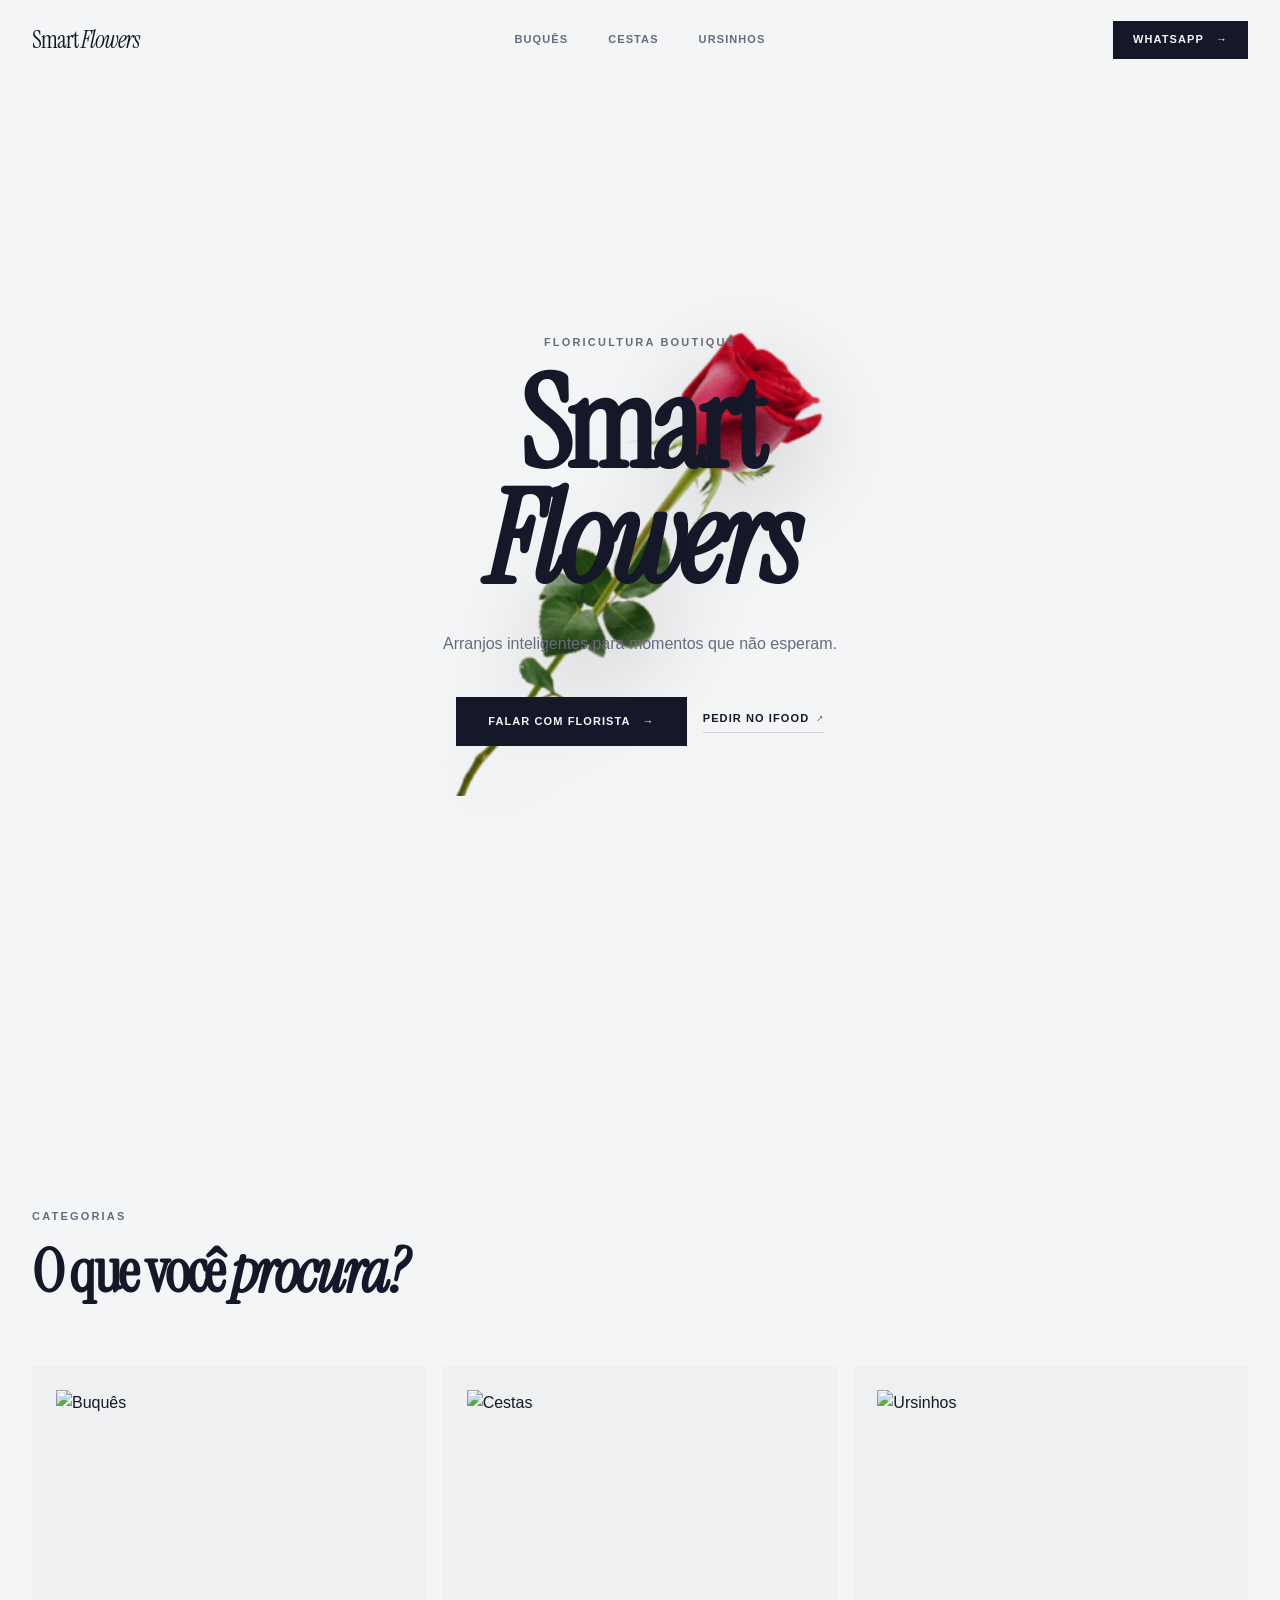
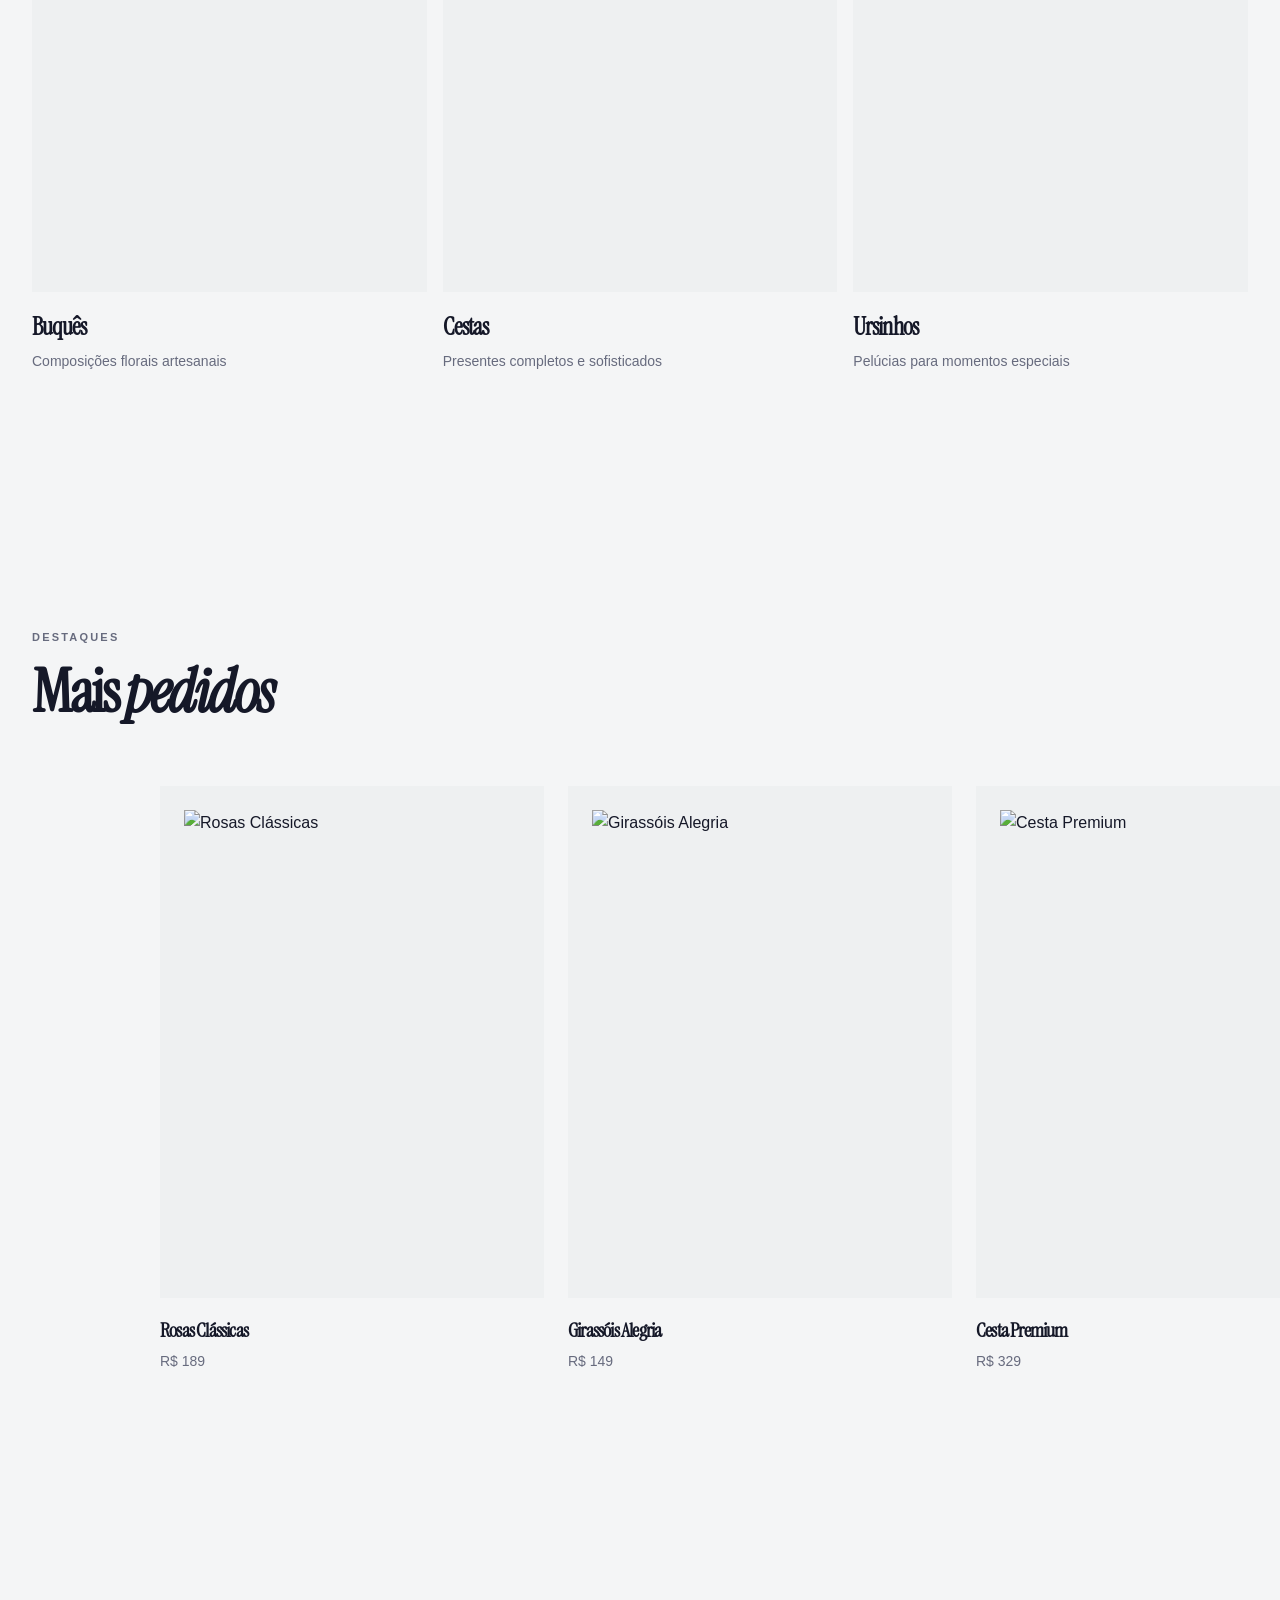
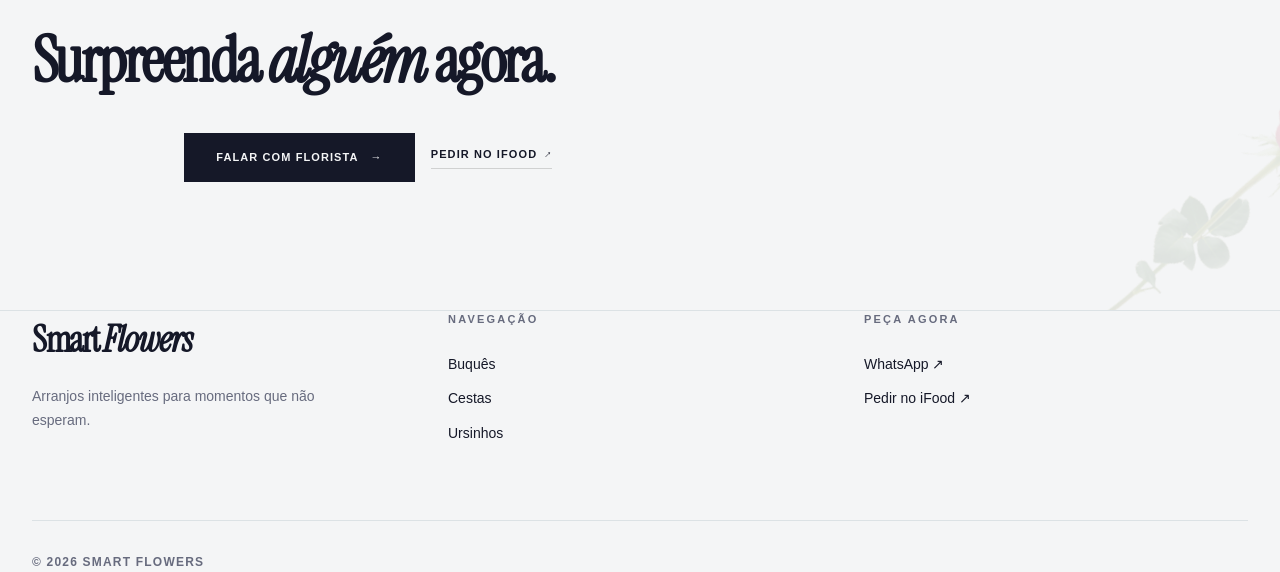
==== index.html @ f7e2b9d6 "Add files via upload" ====
<!DOCTYPE html>
<html lang="pt-BR">
<head>   <link rel="icon" href="rosa.png" type="image/png">
  <meta charset="UTF-8" />
  <meta name="viewport" content="width=device-width, initial-scale=1.0" />
  <title>Smart Flowers — Floricultura Boutique</title>
  <meta name="description" content="Arranjos inteligentes para momentos que não esperam. Buquês, cestas e ursinhos." />
  <link rel="preconnect" href="https://fonts.googleapis.com" />
  <link href="https://fonts.googleapis.com/css2?family=Instrument+Serif:ital@0;1&display=swap" rel="stylesheet" />
  <link href="https://api.fontshare.com/v2/css?f[]=satoshi@400,500,700&display=swap" rel="stylesheet" />
  <link rel="stylesheet" href="style.css" />
</head>
<body>

  <!-- Stem Line -->
 

  <!-- Header -->
  <header class="header" id="header">
    <div class="container-smart header-inner">
      <a href="index.html" class="logo">Smart <em>Flowers</em></a>
     <nav class="nav-desktop">
  <a href="buques.html" class="nav-link">Buquês</a>
  <a href="cestas.html" class="nav-link">Cestas</a>
  <a href="ursinhos.html" class="nav-link">Ursinhos</a>
</nav>

<a href="https://wa.me/5500000000000" class="btn-primary btn-sm whatsapp-btn">
  <span>WhatsApp</span><span class="arrow">→</span>
</a>
      <button class="menu-toggle" id="menuToggle" aria-label="Menu">
        <span class="hamburger" id="hamburgerIcon">☰</span>
      </button>
    </div>
    <div class="nav-mobile" id="mobileMenu">
      <nav class="container-smart mobile-nav-inner">
        <a href="buques.html" class="mobile-link">Buquês</a>
        <a href="cestas.html" class="mobile-link">Cestas</a>
        <a href="ursinhos.html" class="mobile-link">Ursinhos</a>
        <a href="https://wa.me/5500000000000" target="_blank" rel="noopener noreferrer" class="btn-primary mobile-cta">
          Falar com Florista →
        </a>
      </nav>
    </div>
  </header>

  <main>
    <!-- Hero Section -->
    <section class="hero" id="hero">
      <div class="hero-rose float-slow" id="heroRose">
        <img src="rosa.png" alt="Rosa" />
      </div>
      <div class="hero-content" id="heroContent">
        <p class="label-caps fade-in" style="animation-delay: 0.3s">Floricultura Boutique</p>
        <h1 class="hero-title fade-in" style="animation-delay: 0.1s">Smart<br /><em>Flowers</em></h1>
        <p class="hero-subtitle fade-in" style="animation-delay: 0.5s">Arranjos inteligentes para momentos que não esperam.</p>
        <div class="hero-buttons fade-in" style="animation-delay: 0.7s">
          <a href="https://wa.me/5500000000000" target="_blank" rel="noopener noreferrer" class="btn-primary">
            <span>Falar com Florista</span><span class="arrow">→</span>
          </a>
          <a href="https://www.ifood.com.br" target="_blank" rel="noopener noreferrer" class="btn-secondary">
            Pedir no iFood <span class="arrow-diagonal">↑</span>
          </a>
        </div>
      </div>
    </section>

    <!-- Categories Section -->
    <section class="section-padding">
      <div class="container-smart">
        <p class="label-caps">Categorias</p>
        <h2 class="section-title">O que você <em>procura?</em></h2>
        <div class="categories-grid">
          <a href="buques.html" class="category-card">
            <div class="card-surface aspect-3-4">
              <img src="images/bouquet-1.png" alt="Buquês" />
              <div class="card-overlay"></div>
            </div>
            <div class="card-info">
              <h3>Buquês</h3>
              <p>Composições florais artesanais</p>
            </div>
          </a>
          <a href="cestas.html" class="category-card">
            <div class="card-surface aspect-3-4">
              <img src="images/cesta-1.png" alt="Cestas" />
              <div class="card-overlay"></div>
            </div>
            <div class="card-info">
              <h3>Cestas</h3>
              <p>Presentes completos e sofisticados</p>
            </div>
          </a>
          <a href="ursinhos.html" class="category-card">
            <div class="card-surface aspect-3-4">
              <img src="images/urso-1.png" alt="Ursinhos" />
              <div class="card-overlay"></div>
            </div>
            <div class="card-info">
              <h3>Ursinhos</h3>
              <p>Pelúcias para momentos especiais</p>
            </div>
          </a>
        </div>
      </div>
    </section>

    <!-- Highlights Horizontal Scroll -->
    <section class="section-padding overflow-hidden">
      <div class="container-smart">
        <p class="label-caps">Destaques</p>
        <h2 class="section-title">Mais <em>pedidos</em></h2>
      </div>
      <div class="horizontal-scroll" id="horizontalScroll">
        <div class="scroll-item">
          <div class="card-surface aspect-3-4"><img src="images/bouquet-2.png" alt="Rosas Clássicas" /></div>
          <div class="card-info"><h3>Rosas Clássicas</h3><p>R$ 189</p></div>
        </div>
        <div class="scroll-item">
          <div class="card-surface aspect-3-4"><img src="images/bouquet-3.png" alt="Girassóis Alegria" /></div>
          <div class="card-info"><h3>Girassóis Alegria</h3><p>R$ 149</p></div>
        </div>
        <div class="scroll-item">
          <div class="card-surface aspect-3-4"><img src="images/cesta-1.png" alt="Cesta Premium" /></div>
          <div class="card-info"><h3>Cesta Premium</h3><p>R$ 329</p></div>
        </div>
        <div class="scroll-item">
          <div class="card-surface aspect-3-4"><img src="images/urso-1.png" alt="Urso Romântico" /></div>
          <div class="card-info"><h3>Urso Romântico</h3><p>R$ 119</p></div>
        </div>
      </div>
    </section>

    <!-- CTA Section -->
    <section class="section-padding overflow-hidden">
      <div class="container-smart cta-wrapper">
        <img src="rosa.png" alt="" class="cta-rose" />
        <div class="cta-content">
          <h2 class="cta-title">Surpreenda <em>alguém</em> agora.</h2>
          <div class="hero-buttons">
            <a href="https://wa.me/5500000000000" target="_blank" rel="noopener noreferrer" class="btn-primary">
              <span>Falar com Florista</span><span class="arrow">→</span>
            </a>
            <a href="https://www.ifood.com.br" target="_blank" rel="noopener noreferrer" class="btn-secondary">
              Pedir no iFood <span class="arrow-diagonal">↑</span>
            </a>
          </div>
        </div>
      </div>
    </section>
  </main>

  <!-- Footer -->
  <footer class="footer">
    <div class="container-smart">
      <div class="footer-grid">
        <div>
          <h3 class="logo footer-logo">Smart <em>Flowers</em></h3>
          <p class="footer-desc">Arranjos inteligentes para momentos que não esperam.</p>
        </div>
        <div>
          <h4 class="label-caps footer-heading">Navegação</h4>
          <a href="buques.html" class="footer-link">Buquês</a>
          <a href="cestas.html" class="footer-link">Cestas</a>
          <a href="ursinhos.html" class="footer-link">Ursinhos</a>
        </div>
        <div>
          <h4 class="label-caps footer-heading">Peça Agora</h4>
          <a href="https://wa.me/5500000000000" target="_blank" rel="noopener noreferrer" class="footer-link">WhatsApp ↗</a>
          <a href="https://www.ifood.com.br" target="_blank" rel="noopener noreferrer" class="footer-link">Pedir no iFood ↗</a>
        </div>
      </div>
      <div class="footer-bottom">
        <span>© 2026 Smart Flowers</span>
      </div>
    </div>
  </footer>

  <script src="script.js"></script>
</body>
</html>
---- style.css ----
/* ===== RESET & BASE ===== */
*, *::before, *::after { margin: 0; padding: 0; box-sizing: border-box; }
.header-inner {
  position: relative;
}

.nav-desktop {
  position: absolute;
  left: 50%;
  transform: translateX(-50%);
  display: flex;
  gap: 40px;
}

.whatsapp-btn {
  margin-left: auto;
}
:root {
  --bg: hsl(195, 10%, 96%);
  --fg: hsl(230, 30%, 12%);
  --muted: hsl(230, 10%, 45%);
  --accent: hsl(345, 45%, 55%);
  --border: hsl(200, 15%, 88%);
  --card-bg: hsl(200, 8%, 94%);
  --font-display: 'Instrument Serif', serif;
  --font-body: 'Satoshi', sans-serif;
}

body {
  font-family: var(--font-body);
  background: var(--bg);
  color: var(--fg);
  -webkit-font-smoothing: antialiased;
  line-height: 1.6;
}

a { text-decoration: none; color: inherit; }
img { max-width: 100%; display: block; }
em { font-family: var(--font-display); font-style: italic; }

/* ===== UTILITIES ===== */
.container-smart { max-width: 1280px; margin: 0 auto; padding: 0 20px; }
@media (min-width: 768px) { .container-smart { padding: 0 32px; } }

.section-padding { padding: 80px 0; }
@media (min-width: 768px) { .section-padding { padding: 128px 0; } }

.overflow-hidden { overflow: hidden; }

.label-caps {
  font-family: var(--font-body);
  font-weight: 700;
  font-size: 11px;
  letter-spacing: 0.2em;
  text-transform: uppercase;
  color: var(--muted);
  margin-bottom: 16px;
}

.section-title {
  font-family: var(--font-display);
  font-size: clamp(2rem, 5vw, 3.75rem);
  letter-spacing: -0.04em;
  line-height: 1;
  margin-bottom: 64px;
}

/* ===== STEM LINE ===== */
.stem-line {
  position: fixed;
  left: 50%;
  top: 0;
  width: 1px;
  background: var(--border);
  transform: translateX(-50%);
  z-index: 0;
  height: 0%;
  transition: height 0.05s linear;
  pointer-events: none;
}

/* ===== HEADER ===== */
.header {
  position: fixed;
  top: 0; left: 0; right: 0;
  z-index: 50;
  transition: all 0.5s;
}
.header.scrolled {
  backdrop-filter: blur(24px);
  -webkit-backdrop-filter: blur(24px);
  background: hsla(195, 10%, 96%, 0.7);
  border-bottom: 1px solid var(--border);
}
.header-inner {
  display: flex;
  align-items: center;
  justify-content: space-between;
  height: 64px;
}
@media (min-width: 768px) { .header-inner { height: 80px; } }

.logo {
  font-family: var(--font-display);
  font-size: 1.25rem;
  letter-spacing: -0.04em;
}
@media (min-width: 768px) { .logo { font-size: 1.5rem; } }

.nav-desktop { display: none; align-items: center; gap: 40px; }
@media (min-width: 768px) { .nav-desktop { display: flex; } }

.nav-link {
  font-family: var(--font-body);
  font-weight: 700;
  font-size: 11px;
  letter-spacing: 0.1em;
  text-transform: uppercase;
  color: var(--muted);
  transition: color 0.3s;
}
.nav-link:hover, .nav-link.active { color: var(--accent); }

.menu-toggle {
  display: block;
  background: none;
  border: none;
  color: var(--fg);
  font-size: 20px;
  cursor: pointer;
  padding: 8px;
}
@media (min-width: 768px) { .menu-toggle { display: none; } }

.nav-mobile {
  display: none;
  overflow: hidden;
  backdrop-filter: blur(24px);
  background: hsla(195, 10%, 96%, 0.7);
  border-bottom: 1px solid var(--border);
}
.nav-mobile.open { display: block; }
@media (min-width: 768px) { .nav-mobile { display: none !important; } }

.mobile-nav-inner {
  display: flex;
  flex-direction: column;
  gap: 24px;
  padding: 32px 20px;
}
.mobile-link {
  font-family: var(--font-display);
  font-size: 1.875rem;
  transition: color 0.3s;
}
.mobile-link:hover { color: var(--accent); }
.mobile-cta { text-align: center; }

/* ===== BUTTONS ===== */
.btn-primary {
  display: inline-flex;
  align-items: center;
  gap: 12px;
  background: var(--fg);
  color: var(--bg);
  padding: 16px 32px;
  font-family: var(--font-body);
  font-weight: 700;
  font-size: 11px;
  letter-spacing: 0.1em;
  text-transform: uppercase;
  transition: gap 0.3s;
}
.btn-primary:hover { gap: 20px; }
.btn-primary.btn-sm { padding: 10px 20px; }

.btn-secondary {
  display: inline-flex;
  align-items: center;
  gap: 8px;
  color: var(--fg);
  border-bottom: 1px solid rgba(0,0,0,0.15);
  padding-bottom: 4px;
  font-family: var(--font-body);
  font-weight: 700;
  font-size: 11px;
  letter-spacing: 0.1em;
  text-transform: uppercase;
  transition: color 0.3s, border-color 0.3s;
}
.btn-secondary:hover { color: var(--accent); border-color: var(--accent); }

.arrow { transition: transform 0.3s; }
.btn-primary:hover .arrow { transform: translateX(4px); }

.arrow-diagonal {
  display: inline-block;
  transform: rotate(45deg);
  transition: transform 0.3s;
}
.btn-secondary:hover .arrow-diagonal { transform: rotate(45deg) translate(2px, -2px); }

/* ===== HERO ===== */
.hero {
  position: relative;
  min-height: 120vh;
  display: flex;
  align-items: center;
  justify-content: center;
  overflow: hidden;
}
.hero-rose {
  position: absolute;
  z-index: 10;
  width: 192px;
}
.hero-rose img { width: 100%; filter: drop-shadow(0 25px 50px rgba(0,0,0,0.15)); }
@media (min-width: 768px) { .hero-rose { width: 288px; } }
@media (min-width: 1024px) { .hero-rose { width: 384px; } }

.hero-content {
  position: relative;
  z-index: 20;
  text-align: center;
  padding: 0 16px;
}
.hero-title {
  font-family: var(--font-display);
  font-size: clamp(3rem, 10vw, 8rem);
  line-height: 0.9;
  letter-spacing: -0.04em;
}
.hero-subtitle {
  margin-top: 32px;
  color: var(--muted);
  font-size: 0.875rem;
  max-width: 28rem;
  margin-left: auto;
  margin-right: auto;
  line-height: 1.7;
}
@media (min-width: 768px) { .hero-subtitle { font-size: 1rem; } }

.hero-buttons {
  margin-top: 40px;
  display: flex;
  flex-direction: column;
  align-items: center;
  gap: 16px;
}
@media (min-width: 640px) { .hero-buttons { flex-direction: row; justify-content: center; } }

/* ===== CARDS ===== */
.card-surface {
  background: var(--card-bg);
  overflow: hidden;
  position: relative;
}
.card-surface img {
  width: 100%;
  height: 100%;
  object-fit: contain;
  padding: 24px;
  transition: transform 0.7s;
}
.card-overlay {
  position: absolute;
  inset: 0;
  background: transparent;
  transition: background 0.5s;
}
.category-card:hover .card-overlay,
.product-card:hover .card-surface img { transform: scale(1.05); }
.category-card:hover .card-overlay { background: rgba(0,0,0,0.03); }

.aspect-3-4 { aspect-ratio: 3/4; }

.card-info { margin-top: 16px; }
.card-info h3 {
  font-family: var(--font-display);
  font-size: 1.5rem;
  letter-spacing: -0.04em;
  transition: color 0.3s;
}
.category-card:hover .card-info h3 { color: var(--accent); }
.card-info p {
  color: var(--muted);
  font-size: 0.875rem;
  margin-top: 4px;
}

/* ===== CATEGORIES GRID ===== */
.categories-grid {
  display: grid;
  grid-template-columns: 1fr;
  gap: 24px;
}
@media (min-width: 768px) {
  .categories-grid { grid-template-columns: repeat(3, 1fr); gap: 16px; }
}
.category-card { display: block; cursor: pointer; }

/* ===== PRODUCTS GRID ===== */
.products-grid {
  display: grid;
  grid-template-columns: 1fr;
  gap: 32px;
}
@media (min-width: 640px) { .products-grid { grid-template-columns: repeat(2, 1fr); gap: 24px; } }
@media (min-width: 1024px) { .products-grid { grid-template-columns: repeat(3, 1fr); } }

.product-page { padding-top: 96px; }
@media (min-width: 768px) { .product-page { padding-top: 128px; } }

.page-title {
  font-family: var(--font-display);
  font-size: clamp(2.5rem, 6vw, 4.5rem);
  letter-spacing: -0.04em;
  margin-bottom: 64px;
}

.product-card { cursor: pointer; }
.product-card .card-surface { margin-bottom: 16px; }
.product-info {
  display: flex;
  justify-content: space-between;
  align-items: flex-start;
  gap: 16px;
}
.product-info h3 {
  font-family: var(--font-display);
  font-size: 1.125rem;
  letter-spacing: -0.04em;
}
@media (min-width: 768px) { .product-info h3 { font-size: 1.25rem; } }
.product-info p { color: var(--muted); font-size: 0.875rem; margin-top: 4px; }
.card-arrow {
  color: var(--accent);
  opacity: 0;
  transition: opacity 0.3s;
  font-size: 1rem;
  margin-top: 4px;
}
.product-card:hover .card-arrow { opacity: 1; }

/* ===== HORIZONTAL SCROLL ===== */
.horizontal-scroll {
  display: flex;
  gap: 24px;
  padding-left: 20px;
  transition: transform 0.1s linear;
}
@media (min-width: 768px) { .horizontal-scroll { padding-left: 32px; } }
.scroll-item {
  flex-shrink: 0;
  width: 288px;
  cursor: pointer;
}
@media (min-width: 768px) { .scroll-item { width: 384px; } }
.scroll-item .card-info { margin-top: 16px; }
.scroll-item h3 {
  font-family: var(--font-display);
  font-size: 1.25rem;
  letter-spacing: -0.04em;
}
.scroll-item p { color: var(--muted); font-size: 0.875rem; margin-top: 4px; }

/* ===== CTA ===== */
.cta-wrapper { position: relative; }
.cta-rose {
  position: absolute;
  right: -80px;
  top: 0;
  width: 160px;
  opacity: 0.1;
  transform: rotate(12deg);
  pointer-events: none;
}
@media (min-width: 768px) { .cta-rose { width: 256px; } }
.cta-content { max-width: 672px; }
.cta-title {
  font-family: var(--font-display);
  font-size: clamp(2rem, 5vw, 4.5rem);
  letter-spacing: -0.04em;
  line-height: 1;
  margin-bottom: 32px;
}

/* ===== FOOTER ===== */
.footer {
  border-top: 1px solid var(--border);
  position: relative;
  z-index: 10;
}
.footer-grid {
  display: grid;
  grid-template-columns: 1fr;
  gap: 48px;
}
@media (min-width: 768px) { .footer-grid { grid-template-columns: repeat(3, 1fr); gap: 32px; } }

.footer-logo { font-size: 1.875rem; margin-bottom: 16px; }
@media (min-width: 768px) { .footer-logo { font-size: 2.25rem; } }
.footer-desc { color: var(--muted); font-size: 0.875rem; max-width: 20rem; line-height: 1.7; }
.footer-heading { margin-bottom: 24px; }
.footer-link {
  display: block;
  font-size: 0.875rem;
  color: var(--fg);
  margin-bottom: 12px;
  transition: color 0.3s;
}
.footer-link:hover { color: var(--accent); }
.footer-bottom {
  margin-top: 64px;
  padding-top: 32px;
  border-top: 1px solid var(--border);
  font-family: var(--font-body);
  font-weight: 700;
  font-size: 12px;
  letter-spacing: 0.1em;
  text-transform: uppercase;
  color: var(--muted);
}

/* ===== ANIMATIONS ===== */
@keyframes floatSlow {
  0%, 100% { transform: translateY(0) rotate(0deg); }
  50% { transform: translateY(-20px) rotate(2deg); }
}
.float-slow { animation: floatSlow 6s ease-in-out infinite; }

@keyframes fadeIn {
  from { opacity: 0; transform: translateY(20px); }
  to { opacity: 1; transform: translateY(0); }
}
.fade-in {
  opacity: 0;
  animation: fadeIn 0.8s ease-out forwards;
}

@keyframes clipReveal {
  from { clip-path: inset(100% 0 0 0); }
  to { clip-path: inset(0% 0 0 0); }
}
.reveal {
  clip-path: inset(100% 0 0 0);
  transition: clip-path 0.8s ease-out;
}
.reveal.visible {
  clip-path: inset(0% 0 0 0);
}
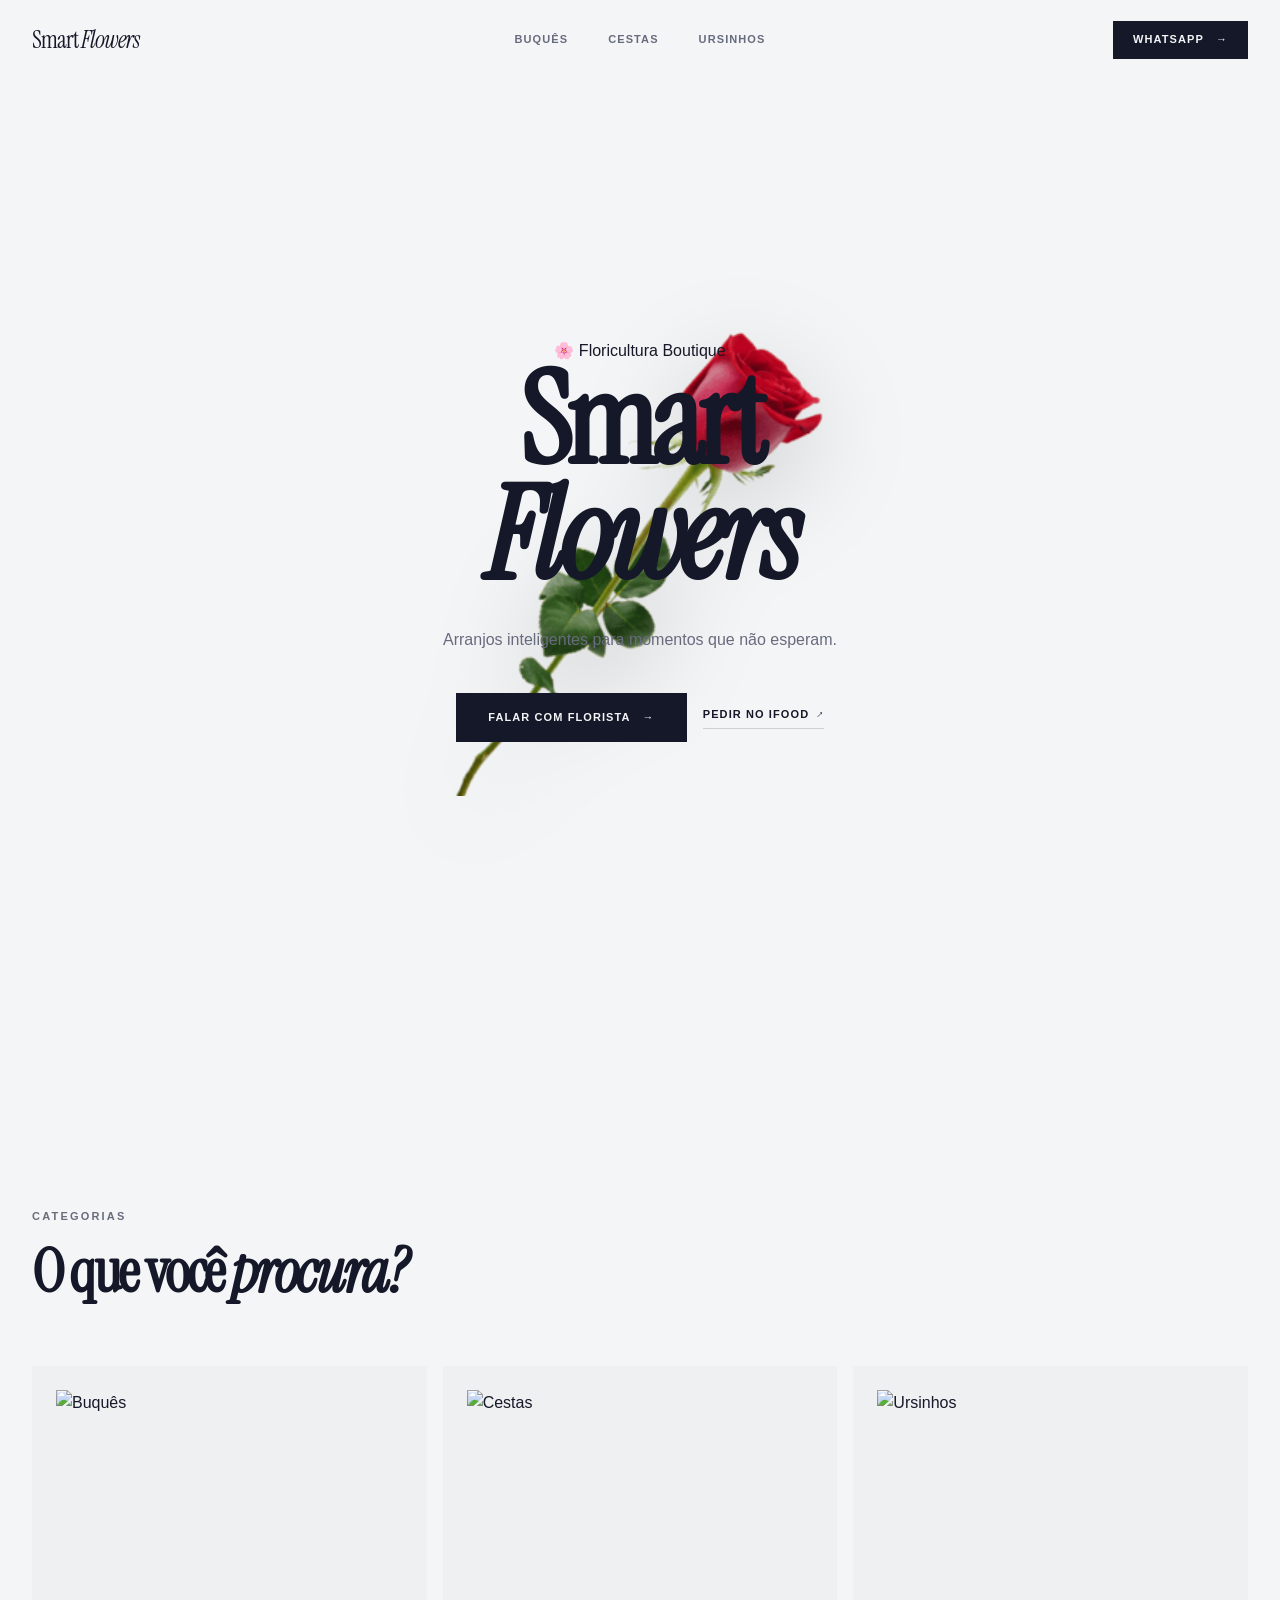
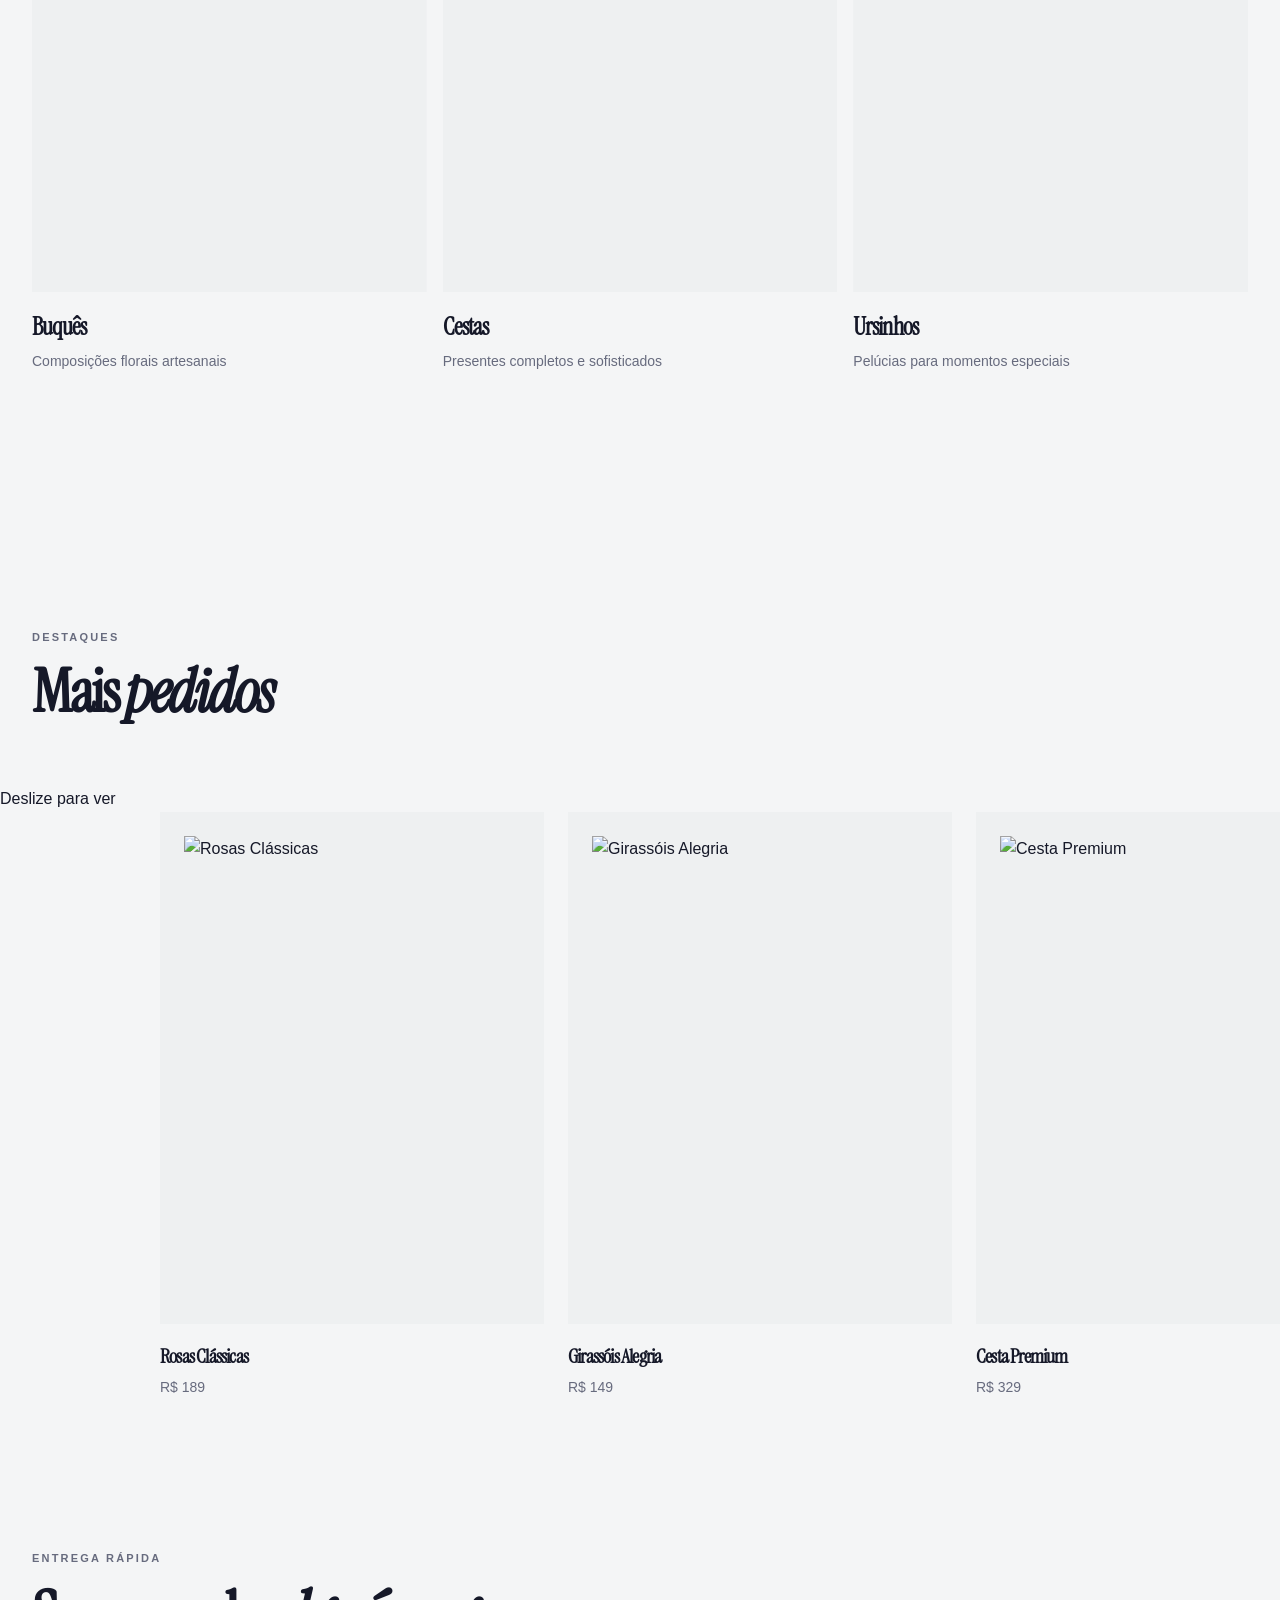
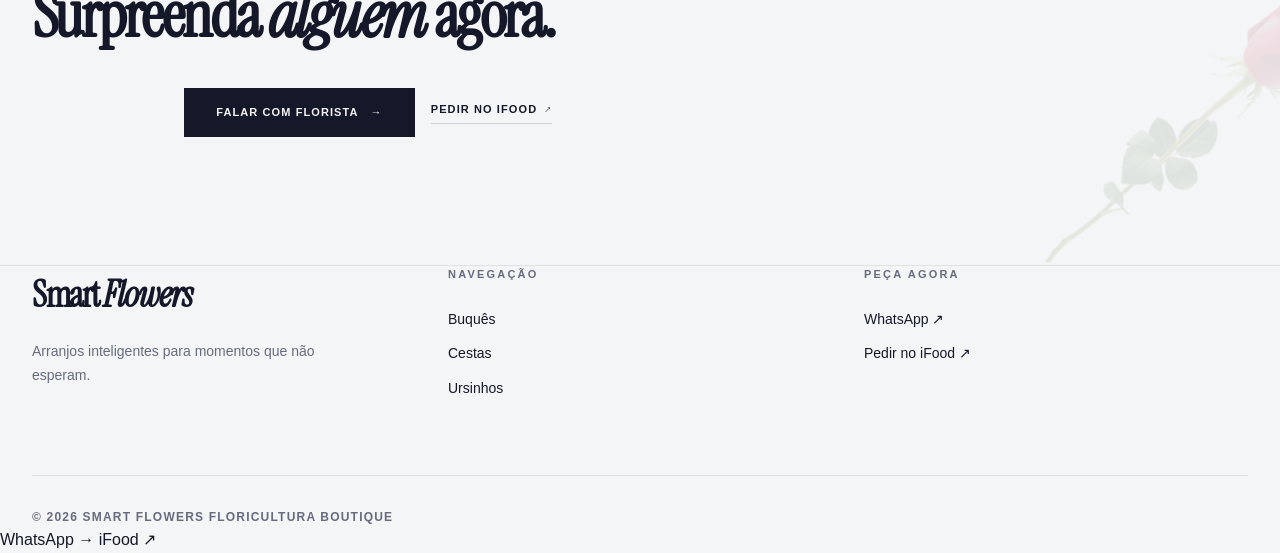
==== commit 5577364e: "Update index.html" ====
--- a/index.html
+++ b/index.html
@@ -1,6 +1,7 @@
 <!DOCTYPE html>
 <html lang="pt-BR">
-<head>   <link rel="icon" href="rosa.png" type="image/png">
+<head>
+  <link rel="icon" href="rosa.png" type="image/png">
   <meta charset="UTF-8" />
   <meta name="viewport" content="width=device-width, initial-scale=1.0" />
   <title>Smart Flowers — Floricultura Boutique</title>
@@ -12,22 +13,22 @@
 </head>
 <body>
 
-  <!-- Stem Line -->
- 
-
-  <!-- Header -->
+  <div class="stem-line" id="stemLine"></div>
+
   <header class="header" id="header">
     <div class="container-smart header-inner">
       <a href="index.html" class="logo">Smart <em>Flowers</em></a>
-     <nav class="nav-desktop">
-  <a href="buques.html" class="nav-link">Buquês</a>
-  <a href="cestas.html" class="nav-link">Cestas</a>
-  <a href="ursinhos.html" class="nav-link">Ursinhos</a>
-</nav>
-
-<a href="https://wa.me/5500000000000" class="btn-primary btn-sm whatsapp-btn">
-  <span>WhatsApp</span><span class="arrow">→</span>
-</a>
+
+      <nav class="nav-desktop">
+        <a href="buques.html" class="nav-link">Buquês</a>
+        <a href="cestas.html" class="nav-link">Cestas</a>
+        <a href="ursinhos.html" class="nav-link">Ursinhos</a>
+      </nav>
+
+      <a href="https://wa.me/5500000000000" target="_blank" rel="noopener noreferrer" class="btn-primary btn-sm whatsapp-btn">
+        <span>WhatsApp</span><span class="arrow">→</span>
+      </a>
+
       <button class="menu-toggle" id="menuToggle" aria-label="Menu">
         <span class="hamburger" id="hamburgerIcon">☰</span>
       </button>
@@ -37,9 +38,7 @@
         <a href="buques.html" class="mobile-link">Buquês</a>
         <a href="cestas.html" class="mobile-link">Cestas</a>
         <a href="ursinhos.html" class="mobile-link">Ursinhos</a>
-        <a href="https://wa.me/5500000000000" target="_blank" rel="noopener noreferrer" class="btn-primary mobile-cta">
-          Falar com Florista →
-        </a>
+        <a href="https://wa.me/5500000000000" target="_blank" rel="noopener noreferrer" class="btn-primary mobile-cta">Falar com Florista →</a>
       </nav>
     </div>
   </header>
@@ -51,10 +50,13 @@
         <img src="rosa.png" alt="Rosa" />
       </div>
       <div class="hero-content" id="heroContent">
-        <p class="label-caps fade-in" style="animation-delay: 0.3s">Floricultura Boutique</p>
-        <h1 class="hero-title fade-in" style="animation-delay: 0.1s">Smart<br /><em>Flowers</em></h1>
-        <p class="hero-subtitle fade-in" style="animation-delay: 0.5s">Arranjos inteligentes para momentos que não esperam.</p>
-        <div class="hero-buttons fade-in" style="animation-delay: 0.7s">
+        <div class="hero-tag fade-in" style="animation-delay: 0.1s">
+          <span class="hero-tag-dot">🌸</span>
+          Floricultura Boutique
+        </div>
+        <h1 class="hero-title fade-in" style="animation-delay: 0.2s">Smart<br /><em>Flowers</em></h1>
+        <p class="hero-subtitle fade-in" style="animation-delay: 0.45s">Arranjos inteligentes para momentos que não esperam.</p>
+        <div class="hero-buttons fade-in" style="animation-delay: 0.65s">
           <a href="https://wa.me/5500000000000" target="_blank" rel="noopener noreferrer" class="btn-primary">
             <span>Falar com Florista</span><span class="arrow">→</span>
           </a>
@@ -71,7 +73,7 @@
         <p class="label-caps">Categorias</p>
         <h2 class="section-title">O que você <em>procura?</em></h2>
         <div class="categories-grid">
-          <a href="buques.html" class="category-card">
+          <a href="buques.html" class="category-card reveal">
             <div class="card-surface aspect-3-4">
               <img src="images/bouquet-1.png" alt="Buquês" />
               <div class="card-overlay"></div>
@@ -81,7 +83,7 @@
               <p>Composições florais artesanais</p>
             </div>
           </a>
-          <a href="cestas.html" class="category-card">
+          <a href="cestas.html" class="category-card reveal">
             <div class="card-surface aspect-3-4">
               <img src="images/cesta-1.png" alt="Cestas" />
               <div class="card-overlay"></div>
@@ -91,7 +93,7 @@
               <p>Presentes completos e sofisticados</p>
             </div>
           </a>
-          <a href="ursinhos.html" class="category-card">
+          <a href="ursinhos.html" class="category-card reveal">
             <div class="card-surface aspect-3-4">
               <img src="images/urso-1.png" alt="Ursinhos" />
               <div class="card-overlay"></div>
@@ -106,25 +108,29 @@
     </section>
 
     <!-- Highlights Horizontal Scroll -->
-    <section class="section-padding overflow-hidden">
+    <section class="section-padding overflow-hidden" style="padding-bottom: 24px;">
       <div class="container-smart">
         <p class="label-caps">Destaques</p>
         <h2 class="section-title">Mais <em>pedidos</em></h2>
       </div>
+      <div class="scroll-hint">
+        <span class="scroll-hint-line"></span>
+        Deslize para ver
+      </div>
       <div class="horizontal-scroll" id="horizontalScroll">
-        <div class="scroll-item">
+        <div class="scroll-item reveal">
           <div class="card-surface aspect-3-4"><img src="images/bouquet-2.png" alt="Rosas Clássicas" /></div>
           <div class="card-info"><h3>Rosas Clássicas</h3><p>R$ 189</p></div>
         </div>
-        <div class="scroll-item">
+        <div class="scroll-item reveal">
           <div class="card-surface aspect-3-4"><img src="images/bouquet-3.png" alt="Girassóis Alegria" /></div>
           <div class="card-info"><h3>Girassóis Alegria</h3><p>R$ 149</p></div>
         </div>
-        <div class="scroll-item">
+        <div class="scroll-item reveal">
           <div class="card-surface aspect-3-4"><img src="images/cesta-1.png" alt="Cesta Premium" /></div>
           <div class="card-info"><h3>Cesta Premium</h3><p>R$ 329</p></div>
         </div>
-        <div class="scroll-item">
+        <div class="scroll-item reveal">
           <div class="card-surface aspect-3-4"><img src="images/urso-1.png" alt="Urso Romântico" /></div>
           <div class="card-info"><h3>Urso Romântico</h3><p>R$ 119</p></div>
         </div>
@@ -132,25 +138,27 @@
     </section>
 
     <!-- CTA Section -->
-    <section class="section-padding overflow-hidden">
-      <div class="container-smart cta-wrapper">
-        <img src="rosa.png" alt="" class="cta-rose" />
-        <div class="cta-content">
-          <h2 class="cta-title">Surpreenda <em>alguém</em> agora.</h2>
-          <div class="hero-buttons">
-            <a href="https://wa.me/5500000000000" target="_blank" rel="noopener noreferrer" class="btn-primary">
-              <span>Falar com Florista</span><span class="arrow">→</span>
-            </a>
-            <a href="https://www.ifood.com.br" target="_blank" rel="noopener noreferrer" class="btn-secondary">
-              Pedir no iFood <span class="arrow-diagonal">↑</span>
-            </a>
+    <section class="section-padding">
+      <div class="container-smart">
+        <div class="cta-wrapper">
+          <img src="rosa.png" alt="" class="cta-rose" />
+          <div class="cta-content">
+            <p class="label-caps">Entrega rápida</p>
+            <h2 class="cta-title">Surpreenda <em>alguém</em> agora.</h2>
+            <div class="hero-buttons">
+              <a href="https://wa.me/5500000000000" target="_blank" rel="noopener noreferrer" class="btn-primary">
+                <span>Falar com Florista</span><span class="arrow">→</span>
+              </a>
+              <a href="https://www.ifood.com.br" target="_blank" rel="noopener noreferrer" class="btn-secondary">
+                Pedir no iFood <span class="arrow-diagonal">↑</span>
+              </a>
+            </div>
           </div>
         </div>
       </div>
     </section>
   </main>
 
-  <!-- Footer -->
   <footer class="footer">
     <div class="container-smart">
       <div class="footer-grid">
@@ -172,9 +180,20 @@
       </div>
       <div class="footer-bottom">
         <span>© 2026 Smart Flowers</span>
+        <span>Floricultura Boutique</span>
       </div>
     </div>
   </footer>
+
+  <!-- Mobile Bottom CTA Bar -->
+  <div class="mobile-bottom-bar">
+    <a href="https://wa.me/5500000000000" target="_blank" rel="noopener noreferrer" class="btn-wa">
+      WhatsApp →
+    </a>
+    <a href="https://www.ifood.com.br" target="_blank" rel="noopener noreferrer" class="btn-if">
+      iFood ↗
+    </a>
+  </div>
 
   <script src="script.js"></script>
 </body>
